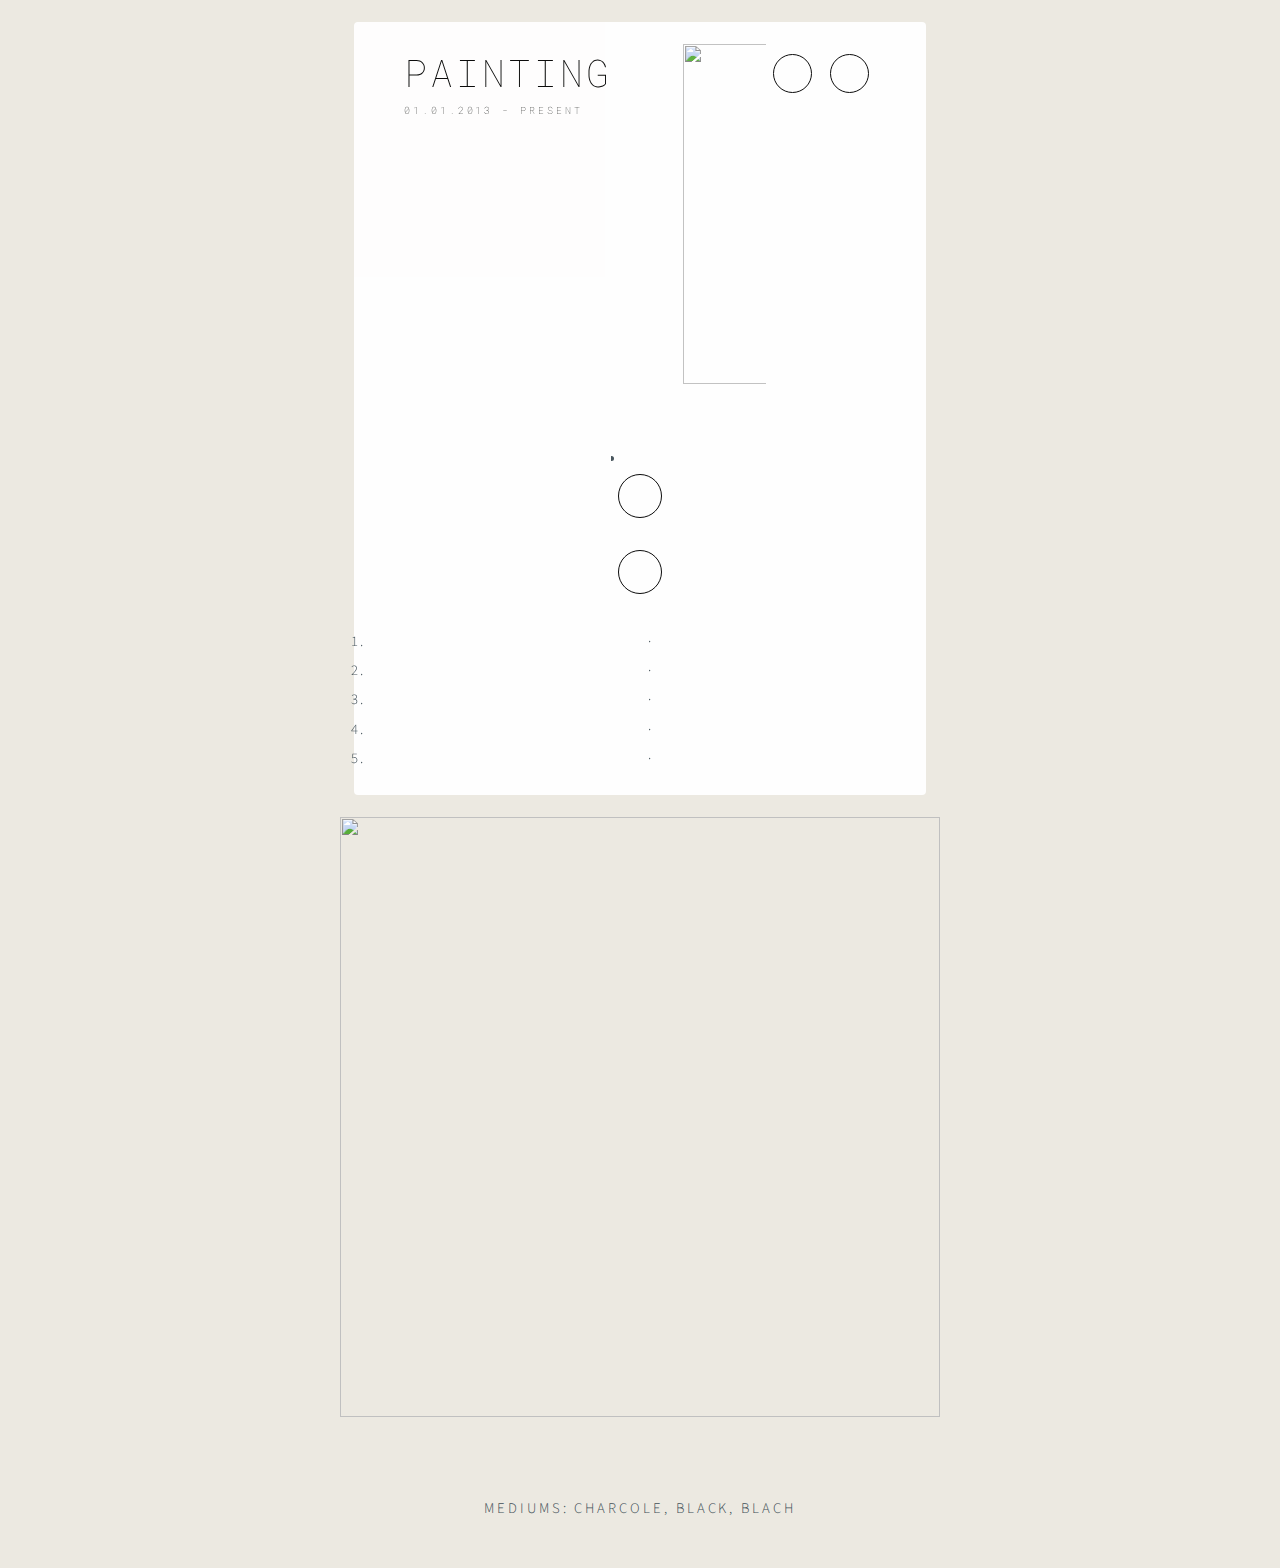
==== christinarberger/painting.html @ 7709235e "Cleans up the css for mobile" ====
<!DOCTYPE HTML>
<html>
   <head>
      <title>Painting</title>
      <meta charset="utf-8" />
      <meta name="viewport" content="width=device-width, initial-scale=1" />
      <!--[if lte IE 8]><script src="assets/js/html5shiv.js"></script><![endif]-->
      <link rel="stylesheet" href="assets/css/main2.css" />
      <!-- <link href="assets/css/bootstrap.min.css" rel="stylesheet"> -->
      <!--[if lte IE 9]>
      <link rel="stylesheet" href="assets/css/ie9.css" />
      <![endif]-->
      <!--[if lte IE 8]>
      <link rel="stylesheet" href="assets/css/ie8.css" />
      <![endif]-->
      <noscript>
         <link rel="stylesheet" href="assets/css/noscript.css" />
      </noscript>
      <link href="https://fonts.googleapis.com/css?family=Roboto+Mono:100,300,400" rel="stylesheet">
      <link href='assets/css/square_menu.css' rel='stylesheet' type='text/css'>
      <link rel="stylesheet" href="assets/css/unslider.css">
      <script type="text/javascript" src="http://code.jquery.com/jquery-1.9.1.js"></script>
      <script type="text/javascript" src="assets/js/inframe.js"></script>
      <script type="text/javascript" src="assets/js/jquery.square_menu.js"></script>
      <script type="text/javascript" src="assets/js/unslider.js"></script>
   </head>
   <style type="text/css">
    .sm-nav:nth-child(2) {
      background:#BFBFBF !important;
      }
   </style>
   <body>
      <div class="wrapper">
         <div id="wrapper">
            <section id="main">
               <header>
								<div class = "title-container">
								<h1> Painting </br> <span class="title"> 01.01.2013 - present </h1>
								</div>

                  <span class="avatar">
                     <ul class="icons" id="navigation">
                        <li><a href="#" class="fa-coffee">Instagram</a><span id="title"> </span></li>
                        <li><a href="#" class="fa-circle-o">Facebook</a><span id="title">  </span></li>
                     </ul>
                  </span>

               </header>
               <div class="my-slider">
                  <ul>
                     <li class="this">
                        <div class="container">
                           <div class = "image-container">
                              <img src="images/Textured Cloth.jpg" alt="" style="width:100%;"/>
                              <div id="learn"> </div>
                              <div class="sidemenu-zero" id="learn">
                                 <a href='#' class='zero' id="button-styles"> see more </a>
                              </div>
                           </div>
                        </div>
                     </li>
                     <li>
                        <div class="container">
                           <div class = "image-container">
                                <img src="images/Paint Splash Forest.png" alt="" style="width:100%;"/>
                              <div id="learn"> </div>
                              <div class="sidemenu-one" id="learn">
                                 <a href='#' class='one' id="button-styles"> see more </a>
                              </div>
                           </div>
                        </div>
                     </li>
                     <li>
                        <div class="container">
                           <div class = "image-container">
                                <img src="images/Michigan Oil Painting-Wolf Kahn Inspired.jpg" alt="" style="width:100%;"/>
                                 <div id="learn"> </div>
                                 <div class="sidemenu-two" id="learn">
                                 <a href='#' class='two' id="button-styles"> see more </a>
                              </div>
                           </div>
                        </div>
                     </li>
                     <li>
                        <div class="container">
                           <div class = "image-container">
                              <img src="images/abstract.jpg" alt="" style="width:100%;"/>
                              <div id="learn"> </div>
                              <div class="sidemenu-three" id="learn">
                              <a href='#' class='three' id="button-styles"> see more  x</a>
                              </div>
                           </div>
                        </div>
                     </li>
                     <li>
                       <div class="container">
                           <div class = "image-container">
                              <img src="images/woods_shot.jpg" alt="" style="width:100%;"/>
                              <div id="learn"> </div>
                              <div class="sidemenu-four" id="learn">
                              <a href='#' class='four' id="button-styles"> see more </a>
                              </div>
                           </div>
                        </div>
                     </li>
                  </ul>
               </div>
            </section>
         </div>
         <div class = "sm-menu">
            <div class="sidemenu">
               <nav class="left"> 	<img id="base" src="images/Textured Cloth.jpg" alt="" style="width:600px;height:600px;"/>
               </nav>
               <nav class="right">
                  <span class = "title_of_piece"> </span>
                  <a id = "date_info"> </a>
                  <a id="body_info">
                  Mediums: Charcole, black, blach  </a>
               </nav>
            </div>
         </div>
      </div>
   </body>
   <!-- Scripts -->
   <!--[if lte IE 8]><script src="assets/js/respond.min.js"></script><![endif]-->
   <script>
      if ('addEventListener' in window) {
      	window.addEventListener('load', function() { document.body.className = document.body.className.replace(/\bis-loading\b/, ''); });
      	document.body.className += (navigator.userAgent.match(/(MSIE|rv:11\.0)/) ? ' is-ie' : '');
      }
   </script>

   </body>
</html>
---- christinarberger/assets/css/main2.css ----
@charset "UTF-8";
@import url(font-awesome.min.css);
@import url("http://fonts.googleapis.com/css?family=Source+Sans+Pro:300");

	 html {
      height: 100%;
      }
      body {
      padding: 0;
      text-align: center;
      position: relative;
      margin: 0;
      height: 100%;
      }
      .wrapper {
      height: auto !important;
      height: 100%;
      margin: 0 auto;
      overflow: hidden;
      }
      .pointer {
      color: #00B0FF;
      font-family: 'Pacifico';
      font-size: 24px;
      margin-top: 15px;
      position: fixed;
      top: 62px;
      left: 25px;
      }
      .main {
      float: left;
      width: 100%;
      margin: 0 auto;
      }
      .main h1 {
      padding:20px 50px 10px;
      float: left;
      width: 100%;
      font-size: 50px;
      box-sizing: border-box;
      -webkit-box-sizing: border-box;
      -moz-box-sizing: border-box;
      font-weight: 100;
      margin: 0;
      padding-top: 25px;
      font-family: 'open sans';
      text-transform: uppercase;
      }
      .main h1.demo1 {
      background: #1ABC9C;
      }
      .reload.bell {
      font-size: 12px;
      padding: 20px;
      width: 45px;
      text-align: center;
      height: 47px;
      border-radius: 50px;
      -webkit-border-radius: 50px;
      -moz-border-radius: 50px;
      }
      .reload.bell #notification {
      font-size: 25px;
      line-height: 140%;
      }
      .reload, .btn{
      display: inline-block;
      border: 4px solid #A2261E;
      border-radius: 5px;
      -moz-border-radius: 5px;
      -webkit-border-radius: 5px;
      background: #CC3126;
      display: inline-block;
      line-height: 100%;
      padding: 1em;
      text-decoration: none;
      color: #fff;
      width: 100px;
      line-height: 140%;
      font-size: 12px;
      letter-spacing: 1px;
      font-weight: 600;
      text-transform: uppercase;
      font-family: open sans;
      }
      .reload:hover{
      background: #A2261E;
      }
      .btn {
      width: 230px;
      color: #fff;
      border: none;
      margin-left: 10px;
      background: #2186B8;
      }
      .clear {
      width: auto;
      }
      .btn:hover, .btn:hover {
      background: #1494D3;
      }
      .btns {
      width: 410px;
      margin: 50px auto;
      }
      .credit {
      text-align: center;
      color: #fff;
      padding: 10px;
      font-weight: 100;
      text-transform: capitalize;
      font-style: italic;
      font-size: 14px;
      margin: 0 0 60px 0;
      float: left;
      width: 100%;
      letter-spacing: 1px;
      }
      .credit a {
      color: #fff;
      text-decoration: none;
      font-weight: bold;
      }
      .back {
      position: absolute;
      top: 0;
      left: 0;
      text-align: center;
      display: block;
      padding: 7px;
      width: 100%;
      box-sizing: border-box;
      -moz-box-sizing: border-box;
      -webkit-box-sizing: border-box;
      background: #86B4CC;
      font-weight: 400;
      letter-spacing: 1px;
      text-transform: uppercase;
      font-size: 11px;
      color: black;
      -webkit-transition: all 200ms ease-out;
      -moz-transition: all 200ms ease-out;
      -o-transition: all 200ms ease-out;
      transition: all 200ms ease-out;
      }
      .back:hover {
      background: rgba(255,255,255,0.1);
      }
      body .sm-button {
      position: relative;
      /*top: 0;*/
      /*right: 0;*/
      text-transform: uppercase;
      font-size: 10px;
      z-index: 10;
      background-color:black;
      color:white;
      padding:30px 20px 20px 30px;
      margin-top:-10px;
      float:left;
      }
      #button-styles{
      position: relative;
      /*top: 0;*/
      /*right: 0;*/
      text-transform: uppercase;
      font-size: 15px;
      z-index: 10;
      border:black 1px solid;
      color:black;
      /*padding:40px 50px 40px 50px;*/
      margin-top:30px;
      border-radius:50px;
      padding: 3% 5% 3% 5%;
      /*float:left;*/
      }
      /*.page-container {
      min-height: 300px;
      }*/
      .sm-nav:nth-child(2) {
      background:#BFBFBF !important;
      }
      .sm-menu .sm-nav:nth-child(2) .nav-inner > a{
      font-size: 22px;
      margin-bottom: 5px;
      font-weight: 500;
      text-transform: uppercase;
      letter-spacing: 1px;
      }

	html, body, div, span, applet, object, iframe, h1, h2, h3, h4, h5, h6, p, blockquote, pre, a, abbr, acronym, address, big, cite, code, del, dfn, em, img, ins, kbd, q, s, samp, small, strike, strong, sub, sup, tt, var, b, u, i, center, dl, dt, dd, ol, ul, li, fieldset, form, label, legend, table, caption, tbody, tfoot, thead, tr, th, td, article, aside, canvas, details, embed, figure, figcaption, footer, header, hgroup, menu, nav, output, ruby, section, summary, time, mark, audio, video {
		margin: 0;
		padding: 0;
		border: 0;
		font-size: 100%;
		font: inherit;
		vertical-align: baseline;
	}

	article, aside, details, figcaption, figure, footer, header, hgroup, menu, nav, section {
		display: block;
	}

	body {
		line-height: 1;
	}
	.my-slider{
		height:430px;

	}
	#learn{margin-bottom:20px;}
	.sidemenu-zero{
		margin-bottom:20px;
	}
	.fa{
		font-size:45px;
		/*border: solid 1px #c8cccf;*/
		color: black;
		float:left;
		margin-top:-20px;
	}

	ol, ul {
		list-style: none;
	}

	blockquote, q {
		quotes: none;
	}

	blockquote:before, blockquote:after, q:before, q:after {
		content: '';
		content: none;
	}

	table {
		border-collapse: collapse;
		border-spacing: 0;
	}

	body {
		-webkit-text-size-adjust: none;
	}

/* Box Model */

	*, *:before, *:after {
		-moz-box-sizing: border-box;
		-webkit-box-sizing: border-box;
		box-sizing: border-box;
	}

/* Basic */

	@media screen and (max-width: 480px) {

		html, body {
			min-width: 320px;
		}

	}

	body.is-loading *, body.is-loading *:before, body.is-loading *:after {
		-moz-animation: none !important;
		-webkit-animation: none !important;
		-ms-animation: none !important;
		animation: none !important;
		-moz-transition: none !important;
		-webkit-transition: none !important;
		-ms-transition: none !important;
		transition: none !important;
	}

	html {
		height: 100%;
	}

	body {
		height: 100%;
		background-color: #ece9e1;
		/*background-image: url("images/overlay.png"), -moz-linear-gradient(60deg, rgba(255, 165, 150, 0.5) 5%, rgba(0, 228, 255, 0.35)), url("../../images/bg.jpg");
		background-image: url("images/overlay.png"), -webkit-linear-gradient(60deg, rgba(255, 165, 150, 0.5) 5%, rgba(0, 228, 255, 0.35)), url("../../images/bg.jpg");
		background-image: url("images/overlay.png"), -ms-linear-gradient(60deg, rgba(255, 165, 150, 0.5) 5%, rgba(0, 228, 255, 0.35)), url("../../images/bg.jpg");
		background-image: url("images/overlay.png"), linear-gradient(60deg, rgba(255, 165, 150, 0.5) 5%, rgba(0, 228, 255, 0.35)), url("../../images/bg.jpg");*/
		background-repeat: repeat,			no-repeat,			no-repeat;
		background-size: 100px 100px, cover,				cover;
		background-position: top left,		center center,		bottom center;
		background-attachment: fixed,			fixed,				fixed;
	}

		body:after {
			content: '';
			display: block;
			position: fixed;
			top: 0;
			left: 0;
			width: 100%;
			height: inherit;
			opacity: 0;
			z-index: 1;
			background-color: #ffffff;
			/*background-image: url("images/overlay.png"), -moz-linear-gradient(60deg, rgba(255, 165, 150, 0.5) 5%, rgba(0, 228, 255, 0.35));
			background-image: url("images/overlay.png"), -webkit-linear-gradient(60deg, rgba(255, 165, 150, 0.5) 5%, rgba(0, 228, 255, 0.35));
			background-image: url("images/overlay.png"), -ms-linear-gradient(60deg, rgba(255, 165, 150, 0.5) 5%, rgba(0, 228, 255, 0.35));
			background-image: url("images/overlay.png"), linear-gradient(60deg, rgba(255, 165, 150, 0.5) 5%, rgba(0, 228, 255, 0.35));*/
			background-repeat: repeat,			no-repeat;
			background-size: 100px 100px, cover;
			background-position: top left,		center center;
			-moz-transition: opacity 1.75s ease-out;
			-webkit-transition: opacity 1.75s ease-out;
			-ms-transition: opacity 1.75s ease-out;
			transition: opacity 1.75s ease-out;
		}

		body.is-loading:after {
			opacity: 1;
		}

/* Type */

	body, input, select, textarea {
		color: #414f57;
		font-family: "Source Sans Pro", Helvetica, sans-serif;
		font-size: 14pt;
		font-weight: 300;
		line-height: 2;
		letter-spacing: 0.2em;
		text-transform: uppercase;
	}

		@media screen and (max-width: 1680px) {

			body, input, select, textarea {
				font-size: 11pt;
			}

		}

		@media screen and (max-width: 480px) {

			body, input, select, textarea {
				font-size: 10pt;
				line-height: 1.75;
			}

		}

	a {
		-moz-transition: color 0.2s ease, border-color 0.2s ease;
		-webkit-transition: color 0.2s ease, border-color 0.2s ease;
		-ms-transition: color 0.2s ease, border-color 0.2s ease;
		transition: color 0.2s ease, border-color 0.2s ease;
		color: inherit;
		text-decoration: none;
	}

		a:before {
			-moz-transition: color 0.2s ease, text-shadow 0.2s ease;
			-webkit-transition: color 0.2s ease, text-shadow 0.2s ease;
			-ms-transition: color 0.2s ease, text-shadow 0.2s ease;
			transition: color 0.2s ease, text-shadow 0.2s ease;
		}

		a:hover {
			color: #FFEB43;
		}

	strong, b {
		color: #313f47;
	}

	em, i {
		font-style: italic;
	}

	p {
		margin: 0 0 1.5em 0;
	}

	h1, h2, h3, h4, h5, h6 {
		color: #BDC3C9;
		line-height: 1.5;
		margin: 0 0 0.75em 0;
	}

		h1 a, h2 a, h3 a, h4 a, h5 a, h6 a {
			color: inherit;
			text-decoration: none;

		}

	h1 {
		font-size: 38px;
		font-weight:100;
		float:left;
    color:black;

    font-family: 'Roboto Mono', monospace;

	}

	h2 {
		font-size: 1.25em;
	}

	h3 {
		font-size: 1em;
	}

	h4 {
		font-size: 1em;
	}

	h5 {
		font-size: 1em;
	}

	h6 {
		font-size: 1em;
	}

	@media screen and (max-width: 480px) {

		h1 {
			font-size: 1.65em;
		}

	}

	sub {
		font-size: 0.8em;
		position: relative;
		top: 0.5em;
	}

	sup {
		font-size: 0.8em;
		position: relative;
		top: -0.5em;
	}

	hr {
		border: 0;
		border-bottom: solid 1px #c8cccf;
		margin: 3em 0;
	}

/* Form */

	form {
		margin: 0 0 1.5em 0;
	}

		form > .field {
			margin: 0 0 1.5em 0;
		}

			form > .field > :last-child {
				margin-bottom: 0;
			}

	label {
		color: #313f47;
		display: block;
		font-size: 0.9em;
		margin: 0 0 0.75em 0;
	}

	.right{
		padding:20px;
	}

	input[type="text"],
	input[type="password"],
	input[type="email"],
	input[type="tel"],
	select,
	textarea {
		-moz-appearance: none;
		-webkit-appearance: none;
		-ms-appearance: none;
		appearance: none;
		border-radius: 4px;
		border: solid 1px #c8cccf;
		color: inherit;
		display: block;
		outline: 0;
		padding: 0 1em;
		text-decoration: none;
		width: 100%;
	}

		input[type="text"]:invalid,
		input[type="password"]:invalid,
		input[type="email"]:invalid,
		input[type="tel"]:invalid,
		select:invalid,
		textarea:invalid {
			box-shadow: none;
		}

		input[type="text"]:focus,
		input[type="password"]:focus,
		input[type="email"]:focus,
		input[type="tel"]:focus,
		select:focus,
		textarea:focus {
			border-color: #ff7496;
		}

	.select-wrapper {
		text-decoration: none;
		display: block;
		position: relative;
	}

		.select-wrapper:before {
			content: "";
			-moz-osx-font-smoothing: grayscale;
			-webkit-font-smoothing: antialiased;
			font-family: FontAwesome;
			font-style: normal;
			font-weight: normal;
			text-transform: none !important;
		}

		.select-wrapper:before {
			color: #c8cccf;
			display: block;
			height: 2.75em;
			line-height: 2.75em;
			pointer-events: none;
			position: absolute;
			right: 0;
			text-align: center;
			top: 0;
			width: 2.75em;
		}

		.select-wrapper select::-ms-expand {
			display: none;
		}

	input[type="text"],
	input[type="password"],
	input[type="email"],
	select {
		height: 2.75em;
	}

	textarea {
		padding: 0.75em 1em;
	}

	input[type="checkbox"],
	input[type="radio"] {
		-moz-appearance: none;
		-webkit-appearance: none;
		-ms-appearance: none;
		appearance: none;
		display: block;
		float: left;
		margin-right: -2em;
		opacity: 0;
		width: 1em;
		z-index: -1;
	}

		input[type="checkbox"] + label,
		input[type="radio"] + label {
			text-decoration: none;
			color: #414f57;
			cursor: pointer;
			display: inline-block;
			font-size: 1em;
			font-weight: 300;
			padding-left: 2.4em;
			padding-right: 0.75em;
			position: relative;
		}

			input[type="checkbox"] + label:before,
			input[type="radio"] + label:before {
				-moz-osx-font-smoothing: grayscale;
				-webkit-font-smoothing: antialiased;
				font-family: FontAwesome;
				font-style: normal;
				font-weight: normal;
				text-transform: none !important;
			}

			input[type="checkbox"] + label:before,
			input[type="radio"] + label:before {
				border-radius: 4px;
				border: solid 1px #c8cccf;
				content: '';
				display: inline-block;
				height: 1.65em;
				left: 0;
				line-height: 1.58125em;
				position: absolute;
				text-align: center;
				top: 0.15em;
				width: 1.65em;
			}

		input[type="checkbox"]:checked + label:before,
		input[type="radio"]:checked + label:before {
			color: #ff7496;
			content: '\f00c';
		}

		input[type="checkbox"]:focus + label:before,
		input[type="radio"]:focus + label:before {
			border-color: #ff7496;
		}

	input[type="checkbox"] + label:before {
		border-radius: 4px;
	}

	input[type="radio"] + label:before {
		border-radius: 100%;
	}

	::-webkit-input-placeholder {
		color: #616f77 !important;
		opacity: 1.0;
	}

	:-moz-placeholder {
		color: #616f77 !important;
		opacity: 1.0;
	}

	::-moz-placeholder {
		color: #616f77 !important;
		opacity: 1.0;
	}

	:-ms-input-placeholder {
		color: #616f77 !important;
		opacity: 1.0;
	}

	.formerize-placeholder {
		color: #616f77 !important;
		opacity: 1.0;
	}

/* Icon */

	.icon {
		text-decoration: none;
		position: relative;
		border-bottom: none;
	}

		.icon:before {
			-moz-osx-font-smoothing: grayscale;
			-webkit-font-smoothing: antialiased;
			font-family: FontAwesome;
			font-style: normal;
			font-weight: normal;
			text-transform: none !important;
		}

		.icon > .label {
			display: none;
		}

/* List */

	ol {
		list-style: decimal;
		margin: 0 0 1.5em 0;
		padding-left: 1.25em;
	}

		ol li {
			padding-left: 0.25em;
		}

	ul {
		list-style: disc;
		margin: 0 0 1.5em 0;
		padding-left: 1em;
	}

		ul li {
			padding-left: 0.5em;
		}

		ul.alt {
			list-style: none;
			padding-left: 0;
		}

			ul.alt li {
				border-top: solid 1px #c8cccf;
				padding: 0.5em 0;
			}

				ul.alt li:first-child {
					border-top: 0;
					padding-top: 0;
				}

		ul.icons {
			cursor: default;
			list-style: none;
			padding-left: 0;
			margin-top: -0.675em;
		}

			ul.icons li {
				display: inline-block;
				padding: 0.675em 0.5em;
			}

				ul.icons li a {
					text-decoration: none;
					position: relative;
					display: block;
					width: 3.00em;
					height: 3.00em;
					border-radius: 100%;
					border:solid black 1px;
					/*border: solid 1px #c8cccf;*/
					line-height: 3.00em;
					overflow: hidden;
					text-align: center;
					text-indent: 3.00em;
					white-space: nowrap;
				}

					ul.icons li a:before {
						-moz-osx-font-smoothing: grayscale;
						-webkit-font-smoothing: antialiased;
						font-family: FontAwesome;
						font-style: normal;
						font-weight: normal;
						text-transform: none !important;
					}

					ul.icons li a:before {
						color: #ffffff;
						text-shadow: 1.25px 0px 0px black, -1.25px 0px 0px black, 0px 1.25px 0px black, 0px -1.25px 0px black;

						/*text-shadow: 1.25px 0px 0px #c8cccf, -1.25px 0px 0px #c8cccf, 0px 1.25px 0px #c8cccf, 0px -1.25px 0px #c8cccf;*/
					}

					ul.icons li a:hover:before {
						background: black;
						color:white;
						cursor: pointer;
						/*text-shadow: 1.25px 0px 0px black, -1.25px 0px 0px black, 0px 1.25px 0px black, 0px -1.25px 0px black;*/
					}
					#navigation {
					font-size:13px;
					float:right;
					margin-top:1px;
				}

					ul.icons li a:before {
						position: absolute;
						top: 0;
						left: 0;
						width: inherit;
						height: inherit;
						font-size: 1.4rem;
						line-height: inherit;
						text-align: center;
						text-indent: 0;
					}

					ul.icons li a:hover {
						border-color: black;
					}

			@media screen and (max-width: 480px) {

				ul.icons li a:before {
					font-size: 1.5rem;
				}
				#navigation {
					text-align:center;
					float:none;
				}
				h1{
					float:none !important;
					text-align:center;
				}
				header {
					padding-right:60px;
					padding-left:60px;
				}
				.title{
					float:none !important;
				}
					#set{
						margin-right:280px !important;
						float: none !important;
						

					}
					#learn {
						display: none;
					}

			}

		ul.actions {
			cursor: default;
			list-style: none;
			padding-left: 0;
		}

			ul.actions li {
				display: inline-block;
				padding: 0 0.75em 0 0;
				vertical-align: middle;
			}

				ul.actions li:last-child {
					padding-right: 0;
				}

	dl {
		margin: 0 0 1.5em 0;
	}

		dl dt {
			display: block;
			margin: 0 0 0.75em 0;
		}

		dl dd {
			margin-left: 1.5em;
		}

/* Button */

	input[type="submit"],
	input[type="reset"],
	input[type="button"],
	button,
	.button {
		-moz-appearance: none;
		-webkit-appearance: none;
		-ms-appearance: none;
		appearance: none;
		-moz-transition: background-color 0.2s ease-in-out, border-color 0.2s ease-in-out, color 0.2s ease-in-out;
		-webkit-transition: background-color 0.2s ease-in-out, border-color 0.2s ease-in-out, color 0.2s ease-in-out;
		-ms-transition: background-color 0.2s ease-in-out, border-color 0.2s ease-in-out, color 0.2s ease-in-out;
		transition: background-color 0.2s ease-in-out, border-color 0.2s ease-in-out, color 0.2s ease-in-out;
		display: inline-block;
		height: 2.75em;
		line-height: 2.75em;
		padding: 0 1.5em;
		background-color: transparent;
		border-radius: 4px;
		border: solid 1px #c8cccf;
		color: #414f57 !important;
		cursor: pointer;
		text-align: center;
		text-decoration: none;
		white-space: nowrap;
	}

		input[type="submit"]:hover,
		input[type="reset"]:hover,
		input[type="button"]:hover,
		button:hover,
		.button:hover {
			border-color: #ff7496;
			color: #ff7496 !important;
		}

		input[type="submit"].icon,
		input[type="reset"].icon,
		input[type="button"].icon,
		button.icon,
		.button.icon {
			padding-left: 1.35em;
		}

			input[type="submit"].icon:before,
			input[type="reset"].icon:before,
			input[type="button"].icon:before,
			button.icon:before,
			.button.icon:before {
				margin-right: 0.5em;
			}

		input[type="submit"].fit,
		input[type="reset"].fit,
		input[type="button"].fit,
		button.fit,
		.button.fit {
			display: block;
			width: 100%;
			margin: 0 0 0.75em 0;
		}

		input[type="submit"].small,
		input[type="reset"].small,
		input[type="button"].small,
		button.small,
		.button.small {
			font-size: 0.8em;
		}

		input[type="submit"].big,
		input[type="reset"].big,
		input[type="button"].big,
		button.big,
		.button.big {
			font-size: 1.35em;
		}

		input[type="submit"].disabled, input[type="submit"]:disabled,
		input[type="reset"].disabled,
		input[type="reset"]:disabled,
		input[type="button"].disabled,
		input[type="button"]:disabled,
		button.disabled,
		button:disabled,
		.button.disabled,
		.button:disabled {
			-moz-pointer-events: none;
			-webkit-pointer-events: none;
			-ms-pointer-events: none;
			pointer-events: none;
			opacity: 0.5;
		}

/* Main */
	#button-styles:hover{
		background: black;
		color:white;
		cursor: pointer;
	}
	#main {
		position: relative;
		max-width: 100%;
		min-width: 27em;
		/*padding: 4.5em 10em 10em 8em ;*/
		background: #ffffff;
		border-radius: 4px;
		cursor: default;
		opacity: 0.95;
		text-align: center;
		-moz-transform-origin: 50% 50%;
		-webkit-transform-origin: 50% 50%;
		-ms-transform-origin: 50% 50%;
		transform-origin: 50% 50%;
		-moz-transform: rotateX(0deg);
		-webkit-transform: rotateX(0deg);
		-ms-transform: rotateX(0deg);
		transform: rotateX(0deg);
		-moz-transition: opacity 1s ease, -moz-transform 1s ease;
		-webkit-transition: opacity 1s ease, -webkit-transform 1s ease;
		-ms-transition: opacity 1s ease, -ms-transform 1s ease;
		transition: opacity 1s ease, transform 1s ease;
	}
    .title_of_piece{
      font-size:50px;
      color: #ffeb41;
      width:50%;
    }
		header{
			padding-right:50px;
			padding-left:50px;
		}
		.title-container{
			height:30px;
			display:inline;
		}
		.title {
			font-size:10px;
			line-height:20px;
			float:left;
		}
		#main .avatar {
			position: relative;
			display: block;
			margin-bottom: 1.5em;
		}
	 .container{
			padding-bottom:10px;
			width:500px;
			display: table;
			margin-left: 50px;


		}
		.container .image-container {
			text-align: center;
			vertical-align: middle;
			display: table-cell;
	}

	 	.container .image-container img {

			height: 340px;
	}

			#main .avatar img {
				display: block;
				margin: 0 auto;
				border-radius: 100%;
				box-shadow: 0 0 0 1.5em #ffffff;
			}

			#main .avatar:before {
				content: '';
				display: block;
				position: absolute;
				top: 50%;
				left: -3em;
				width: calc(100% + 6em);
				height: 1px;
				z-index: -1;

			}


		@media screen and (max-width: 480px) {

			#main {
				min-width: 0;
				max-width: 100% !important;
				padding: 4em 2em 2.5em 2em ;
			}
			.container{
				margin-right:10px;
				margin-left:10px;
				width:300px !important;
				height:300px !important;
			}
			.unslider{
				width:00px;
			}

				#main .avatar:before {
					left: -2em;
					width: calc(100% + 4em);
				}

		}

		body.is-loading #main {
			opacity: 0;
			-moz-transform: rotateX(15deg);
			-webkit-transform: rotateX(15deg);
			-ms-transform: rotateX(15deg);
			transform: rotateX(15deg);
		}

/* Footer */

	#footer {
		-moz-align-self: -moz-flex-end;
		-webkit-align-self: -webkit-flex-end;
		-ms-align-self: -ms-flex-end;
		align-self: flex-end;
		width: 100%;
		padding: 1.5em 0 0 0;
		color: rgba(255, 255, 255, 0.75);
		cursor: default;
		text-align: center;
	}

		#footer .copyright {
			margin: 0;
			padding: 0;
			font-size: 0.9em;
			list-style: none;
		}

			#footer .copyright li {
				display: inline-block;
				margin: 0 0 0 0.45em;
				padding: 0 0 0 0.85em;
				border-left: solid 1px rgba(255, 255, 255, 0.5);
				line-height: 1;
			}

				#footer .copyright li:first-child {
					border-left: 0;
				}

/* Wrapper */

	#wrapper {
		display: -moz-flex;
		display: -webkit-flex;
		display: -ms-flex;
		display: flex;
		-moz-align-items: center;
		-webkit-align-items: center;
		-ms-align-items: center;
		align-items: center;
		-moz-justify-content: space-between;
		-webkit-justify-content: space-between;
		-ms-justify-content: space-between;
		justify-content: space-between;
		-moz-flex-direction: column;
		-webkit-flex-direction: column;
		-ms-flex-direction: column;
		flex-direction: column;
		-moz-perspective: 1000px;
		-webkit-perspective: 1000px;
		-ms-perspective: 1000px;
		perspective: 1000px;
		position: relative;
		min-height: 100%;
		padding: 1.5em;
		z-index: 2;
	}

		#wrapper > * {
			z-index: 1;
		}

		#wrapper:before {
			content: '';
			display: block;
		}

		@media screen and (max-width: 360px) {

			#wrapper {
				padding: 0.75em;
			}

		}

		body.is-ie #wrapper {
			height: 100%;
		}
		#title{
			margin-top:10px;
			font-size:10px;
			text-size:10px;
		}
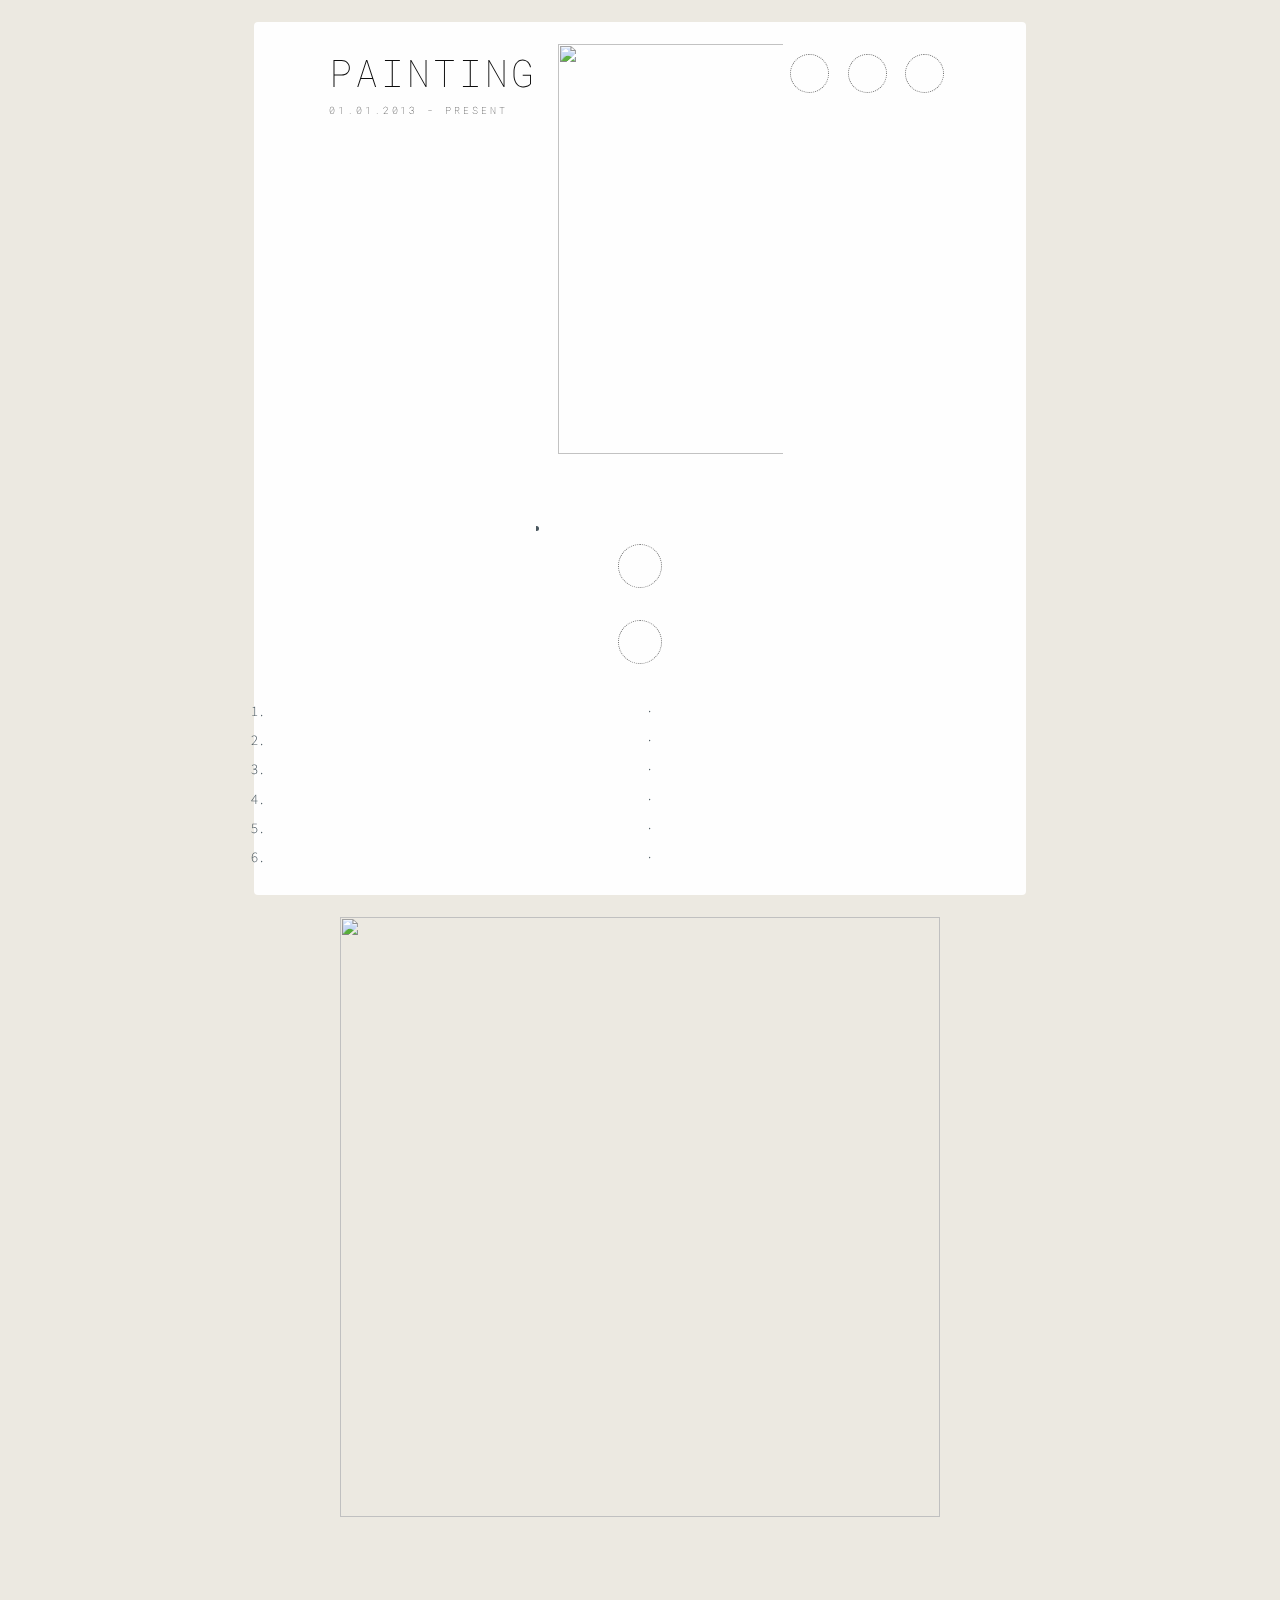
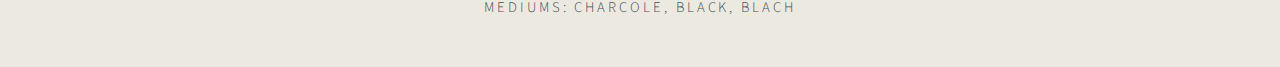
==== commit 672cfa7a: "finish touches" ====
--- a/christinarberger/painting.html
+++ b/christinarberger/painting.html
@@ -40,8 +40,10 @@
 
                   <span class="avatar">
                      <ul class="icons" id="navigation">
-                        <li><a href="#" class="fa-coffee">Instagram</a><span id="title"> </span></li>
-                        <li><a href="#" class="fa-circle-o">Facebook</a><span id="title">  </span></li>
+                        <li><a href="http://www.christinarberger.com" class="fa-home"></a><span id="title">  </span></li>
+                        <li><a href="http://www.christinarberger.com/ceramics.html" class="fa-coffee"></a><span id="title"> </span></li>
+                        <li><a href="http://www.christinarberger.com" class="fa-pencil"></a><span id="title">  </span></li>
+
                      </ul>
                   </span>
 
@@ -103,6 +105,17 @@
                            </div>
                         </div>
                      </li>
+										 <li>
+                       <div class="container">
+                           <div class = "image-container">
+                              <img src="images/trees.jpg" alt="" style="width:100%;"/>
+                              <div id="learn"> </div>
+                              <div class="sidemenu-five" id="learn">
+                              <a href='#' class='five' id="button-styles"> see more </a>
+                              </div>
+                           </div>
+                        </div>
+                     </li>
                   </ul>
                </div>
             </section>
--- a/christinarberger/assets/css/main2.css
+++ b/christinarberger/assets/css/main2.css
@@ -167,7 +167,8 @@
       font-size: 15px;
       z-index: 10;
       border:black 1px solid;
-      color:black;
+      background:black;
+			color:white;
       /*padding:40px 50px 40px 50px;*/
       margin-top:30px;
       border-radius:50px;
@@ -205,16 +206,16 @@
 		line-height: 1;
 	}
 	.my-slider{
-		height:430px;
+		height:500px;
 
 	}
 	#learn{margin-bottom:20px;}
 	.sidemenu-zero{
-		margin-bottom:20px;
+		margin-bottom:100px;
 	}
 	.fa{
 		font-size:45px;
-		/*border: solid 1px #c8cccf;*/
+		/*border: solid 1px #6b6b6b;*/
 		color: black;
 		float:left;
 		margin-top:-20px;
@@ -441,7 +442,7 @@
 
 	hr {
 		border: 0;
-		border-bottom: solid 1px #c8cccf;
+		border-bottom: solid 1px #6b6b6b;
 		margin: 3em 0;
 	}
 
@@ -481,7 +482,7 @@
 		-ms-appearance: none;
 		appearance: none;
 		border-radius: 4px;
-		border: solid 1px #c8cccf;
+		border: solid 1px #6b6b6b;
 		color: inherit;
 		display: block;
 		outline: 0;
@@ -525,7 +526,7 @@
 		}
 
 		.select-wrapper:before {
-			color: #c8cccf;
+			color: #6b6b6b;
 			display: block;
 			height: 2.75em;
 			line-height: 2.75em;
@@ -592,7 +593,7 @@
 			input[type="checkbox"] + label:before,
 			input[type="radio"] + label:before {
 				border-radius: 4px;
-				border: solid 1px #c8cccf;
+				border: solid 1px #6b6b6b;
 				content: '';
 				display: inline-block;
 				height: 1.65em;
@@ -697,7 +698,7 @@
 		}
 
 			ul.alt li {
-				border-top: solid 1px #c8cccf;
+				border-top: solid 1px #6b6b6b;
 				padding: 0.5em 0;
 			}
 
@@ -725,8 +726,8 @@
 					width: 3.00em;
 					height: 3.00em;
 					border-radius: 100%;
-					border:solid black 1px;
-					/*border: solid 1px #c8cccf;*/
+					border: dotted 1px #6b6b6b;
+					/*border: solid 1px #6b6b6b;*/
 					line-height: 3.00em;
 					overflow: hidden;
 					text-align: center;
@@ -745,15 +746,20 @@
 
 					ul.icons li a:before {
 						color: #ffffff;
-						text-shadow: 1.25px 0px 0px black, -1.25px 0px 0px black, 0px 1.25px 0px black, 0px -1.25px 0px black;
-
-						/*text-shadow: 1.25px 0px 0px #c8cccf, -1.25px 0px 0px #c8cccf, 0px 1.25px 0px #c8cccf, 0px -1.25px 0px #c8cccf;*/
+						text-shadow: 1.25px 0px 0px #6b6b6b, -1.25px 0px 0px #6b6b6b, 0px 1.25px 0px #6b6b6b, 0px -1.25px 0px #6b6b6b;
+
+
+						/*text-shadow: 1.25px 0px 0px black, -1.25px 0px 0px black, 0px 1.25px 0px black, 0px -1.25px 0px black;*/
+
+						/*text-shadow: 1.25px 0px 0px #6b6b6b, -1.25px 0px 0px #6b6b6b, 0px 1.25px 0px #6b6b6b, 0px -1.25px 0px #6b6b6b;*/
 					}
 
 					ul.icons li a:hover:before {
 						background: black;
 						color:white;
 						cursor: pointer;
+						text-shadow: 1.25px 0px 0px #313f47, -1.25px 0px 0px #313f47, 0px 1.25px 0px #313f47, 0px -1.25px 0px #313f47;
+
 						/*text-shadow: 1.25px 0px 0px black, -1.25px 0px 0px black, 0px 1.25px 0px black, 0px -1.25px 0px black;*/
 					}
 					#navigation {
@@ -786,6 +792,10 @@
 				#navigation {
 					text-align:center;
 					float:none;
+				}
+				#set2{
+					margin-left:-140px !important;
+					margin-top:-100px;
 				}
 				h1{
 					float:none !important;
@@ -801,7 +811,7 @@
 					#set{
 						margin-right:280px !important;
 						float: none !important;
-						
+
 
 					}
 					#learn {
@@ -860,7 +870,7 @@
 		padding: 0 1.5em;
 		background-color: transparent;
 		border-radius: 4px;
-		border: solid 1px #c8cccf;
+		border: solid 1px #6b6b6b;
 		color: #414f57 !important;
 		cursor: pointer;
 		text-align: center;
@@ -943,7 +953,7 @@
 	}
 	#main {
 		position: relative;
-		max-width: 100%;
+		max-width: 100% !important;
 		min-width: 27em;
 		/*padding: 4.5em 10em 10em 8em ;*/
 		background: #ffffff;
@@ -970,8 +980,8 @@
       width:50%;
     }
 		header{
-			padding-right:50px;
-			padding-left:50px;
+			padding-right:75px;
+			padding-left:75px;
 		}
 		.title-container{
 			height:30px;
@@ -988,10 +998,10 @@
 			margin-bottom: 1.5em;
 		}
 	 .container{
-			padding-bottom:10px;
-			width:500px;
+			padding-bottom:100px;
+			width:750px;
 			display: table;
-			margin-left: 50px;
+			/*margin-left: 75px;*/
 
 
 		}
@@ -1003,7 +1013,7 @@
 
 	 	.container .image-container img {
 
-			height: 340px;
+			height: 410px;
 	}
 
 			#main .avatar img {
@@ -1034,10 +1044,10 @@
 				padding: 4em 2em 2.5em 2em ;
 			}
 			.container{
-				margin-right:10px;
-				margin-left:10px;
+				/*margin-right:10px;
+				margin-left:10px;*/
 				width:300px !important;
-				height:300px !important;
+
 			}
 			.unslider{
 				width:00px;
@@ -1140,6 +1150,10 @@
 		body.is-ie #wrapper {
 			height: 100%;
 		}
+		.statement {
+			color:
+
+		}
 		#title{
 			margin-top:10px;
 			font-size:10px;
